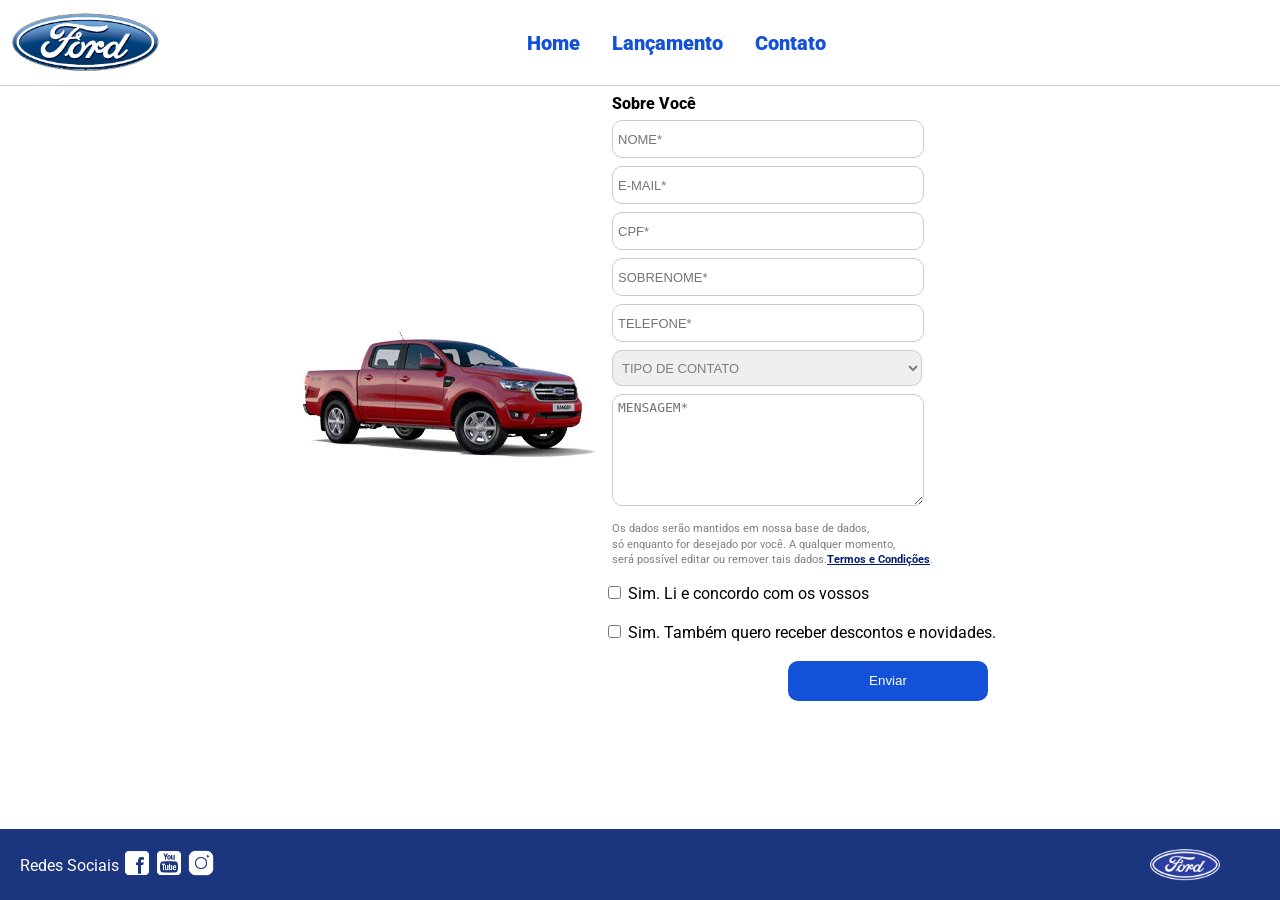
==== Desafio_Javascript_Danielaofc/contato.html @ 4f5fd966 "LPGD" ====
<!DOCTYPE html>
<html lang="pt-br">
<head>
    <meta charset="UTF-8">
    <meta http-equiv="X-UA-Compatible" content="IE=edge">
    <meta name="viewport" content="width=device-width, initial-scale=1.0">
    <title>Ford</title>    
    <link href="css/reset.css" rel="stylesheet">
    <link href="css/style.css" rel="stylesheet">
    <link href="css/form.css" rel="stylesheet">
    <script src="js/form.js" defer></script>
</head>
<body>
    <header>       
        <div>
            <img src="img/logo-ford-256.png" width="150" class="logo" />
        </div>
        <nav>
            <ul>
                <li>
                    <a href="index.html">Home</a>
                </li>
                <li>
                    <a href="lancamento.html">Lançamento</a>
                </li>
                <li>
                    <a href="contato.html">Contato</a>
                </li>
            </ul>
        </nav>
    </header>
    <main>
        <div class="forms">
            <div class="img-form">
                <img src="img/xls 2.2 diesel.jpg">
            </div>
            <div>
                <h2 class="titulo">Sobre Você</h2>
            <form onsubmit="Post(this);" id="forms">
                <input type="text" name="nome" placeholder="NOME*" class="fordform" id="nomeid" required>
                <input type="text" name="email" placeholder="E-MAIL*" class="fordform" required>
                <input type="text" name="CPF" placeholder="CPF*" class="fordform" required>
                <input type="text" name="sobrenome" placeholder="SOBRENOME*" class="fordform" required>
                <input type="text" name="telefone" placeholder="TELEFONE*" class="fordform" required>
                <select name="contato" class="fordform" required>
                    <option selected>TIPO DE CONTATO</option>
                    <option>ELOGIO</option>
                    <option>RECLAMAÇÃO</option>
                    <option>SOLICITAÇÃO</option>
                </select>
                <textarea name="mensagem" placeholder="MENSAGEM*" id="mensagem"  class="fordform" required></textarea>
                <P class="lgpd-text">Os dados serão mantidos em nossa base de dados,<br> só enquanto for desejado por você. A qualquer momento,<br> será possível editar ou remover tais dados.<a href="https://www.ford.com.br/politica-de-privacidade/" id="linkTermos" target="_blank">Termos e Condições</a>.</P>
                <div class="lgpd-consentimento">
                    <div class="checkbox-group">
                        <input type="checkbox" id="chkTermos" name="aceite_termos">
                        <label for="chkTermos">
                            Sim. Li e concordo com os vossos
                        </label>
                    </div>
                    <div class="checkbox-group">
                        <input type="checkbox" id="chkNovidades" name="receber_novidades">
                        <label for="chkNovidades">
                            Sim. Também quero receber descontos e novidades.
                        </label>
                    </div>
                </div> <button type="submit" id="bt">Enviar</button>
            </form>
            </div>
        </div>
    </main>
    <footer>
        <nav id="social">
            <ul>
                <li><span class="redesociais">Redes Sociais</span></li>
                <li><a href="#" title="Facebook"><img src="img/facebook-50.png"></a></li>
                <li><a href="#" title="YouTube"><img src="img/youtube-squared-50.png"></a></li>
                <li><a href="#" title="Instagram"><img src="img/instagram-logo-50.png"></a></li>
            </ul>
        </nav>
        <div>
           <img src="img/ford-96.png" width="70"  />
        </div>
    </footer>    
</body>
</html>
---- Desafio_Javascript_Danielaofc/css/style.css ----
@import url('https://fonts.googleapis.com/css2?family=Roboto:wght@300&display=swap');

body {
    background: #FFFFFF;
    height: 100%;
    font-family: 'Roboto', sans-serif;
}

html {
    height: 100%;
}

div#carousel {
    position: relative;
    height: 60vh;
    width: 60%;
    margin-left: auto;
    margin-right: auto;
    max-height: 628px;
    -webkit-transition: all .3s ease-in-out;
    -moz-transition: all .3s ease-in-out;
    transition: all .3s ease-in-out;
}

div#carousel-title a {
    text-decoration: none;
}

div#carousel-title  {
    display: block;
    text-align: center;
    margin-top: 10px;
    margin-bottom: 10px;
    font-weight: bold;
}

header ul {
    text-align: center;
    margin-left: auto;
    margin-right: auto;
    display: block;
}

ul {
	display: inline-block;
}

header {
    background: #FFFFFF;
    border-bottom: 1px solid #ccc;
    margin-bottom: 10px;
    padding: 10px;
}

header div {
    display: inline;
    vertical-align: middle;
}

header nav {
    display: inline-block;
    vertical-align: middle;
    width: 80vw;
}

header nav a {
    color: #1351d8;
    font-size: 20px;
    text-decoration: none;
    font-weight: 900;
    margin-left: 14px;
    margin-right: 14px;
}

header nav a:hover {
    color: #1b357e;
    text-decoration: none;
    font-weight: 900;
}

nav li {
    display: inline;
    list-style: none;
}

main {
    min-height: calc(100% - 167px);
}

nav#social {
    display: inline;
    width: 80%;
}

nav#social ul img {
    width: 28px;
}

span.redesociais {
    color: #ffffff;
    vertical-align: super;
}

footer {
    background: #1B357E;
    padding: 20px;
}

footer div {
    display: inline;
    float: right;
    margin-right: 40px;
}

button:hover {
    background: #1b357e;
}
button {
    background: #1351d8;
    color: #fff;
    border: 0px;
    border-radius: 10px;
}

.prev-btn {
    position: absolute;
    top: 50%;
    left: -40px;
    margin-left: 60px;
    padding: 10px 15px;
    border-radius: 0% 10px 10px 0%;
}

.next-btn {
    position: absolute;
    top: 50%;
    right: -40px;
    margin-right: 60px; 
    padding: 10px 15px;
    border-radius: 10px 0% 0% 10px;
}
---- Desafio_Javascript_Danielaofc/css/form.css ----
.fordform {
    display: block;
    width: 300px;
    border: 1px solid #cccccc;
    border-radius: 10px;
    height: 26px;
    margin: 8px;
    font-size: 13px;
    padding: 5px;
}
#mensagem{
    height: 100px;
}
select.fordform {
    width: 310px;
    height: 36px;
    color: #807d7d;
}

input:focus-visible {
    outline: none;
}

select:focus-visible {
    outline: none;

}

main div {
    text-align: left;

}

.forms {
    display:flex;
    text-align: center;
    justify-content: center;
    align-items: center;
}

h2 {
    text-align: left;
    font-weight: 800;
}




button {
    width: 200px;
    height: 40px;
    margin-right: 8px;
    float: right;
}

.titulo {
    margin-left: 8px;
}
.lgpd-text {
    font-size: 11px;
    color: #807d7d;
    line-height: 1.4;
    margin: 15px 8px;
    text-align: left;
    
}

.lgpd-text a {
    color: #001c71;
    text-decoration: underline;
    font-weight: bold;
}

.lgpd-consentimento {
    display: flex;
    flex-direction: column;
}

.checkbox-group{
    margin-bottom:20px;

}
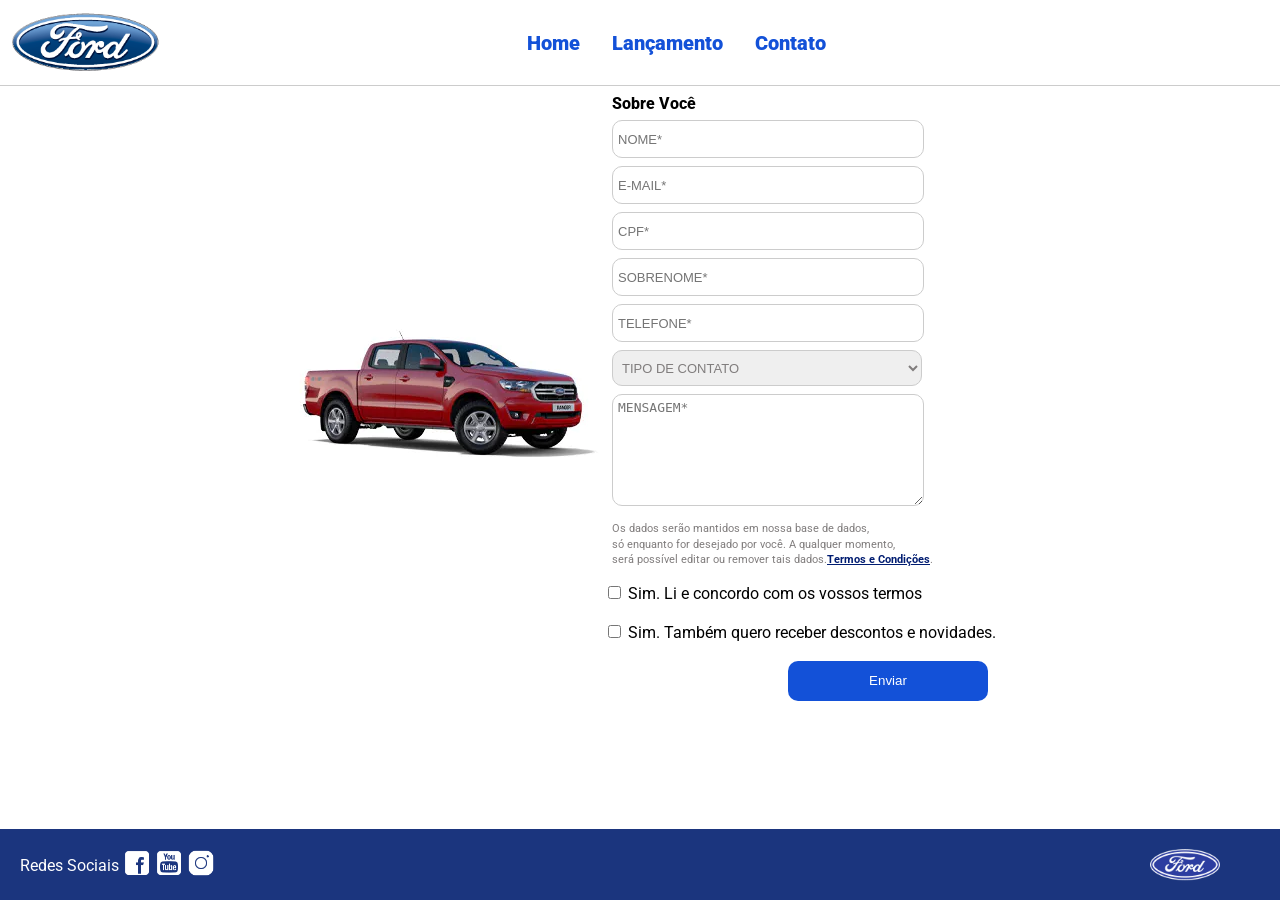
==== commit ee306efe: "Termos alteração" ====
--- a/Desafio_Javascript_Danielaofc/contato.html
+++ b/Desafio_Javascript_Danielaofc/contato.html
@@ -54,7 +54,7 @@
                     <div class="checkbox-group">
                         <input type="checkbox" id="chkTermos" name="aceite_termos">
                         <label for="chkTermos">
-                            Sim. Li e concordo com os vossos
+                            Sim. Li e concordo com os vossos termos
                         </label>
                     </div>
                     <div class="checkbox-group">
@@ -82,4 +82,4 @@
         </div>
     </footer>    
 </body>
-</html>+</html>
